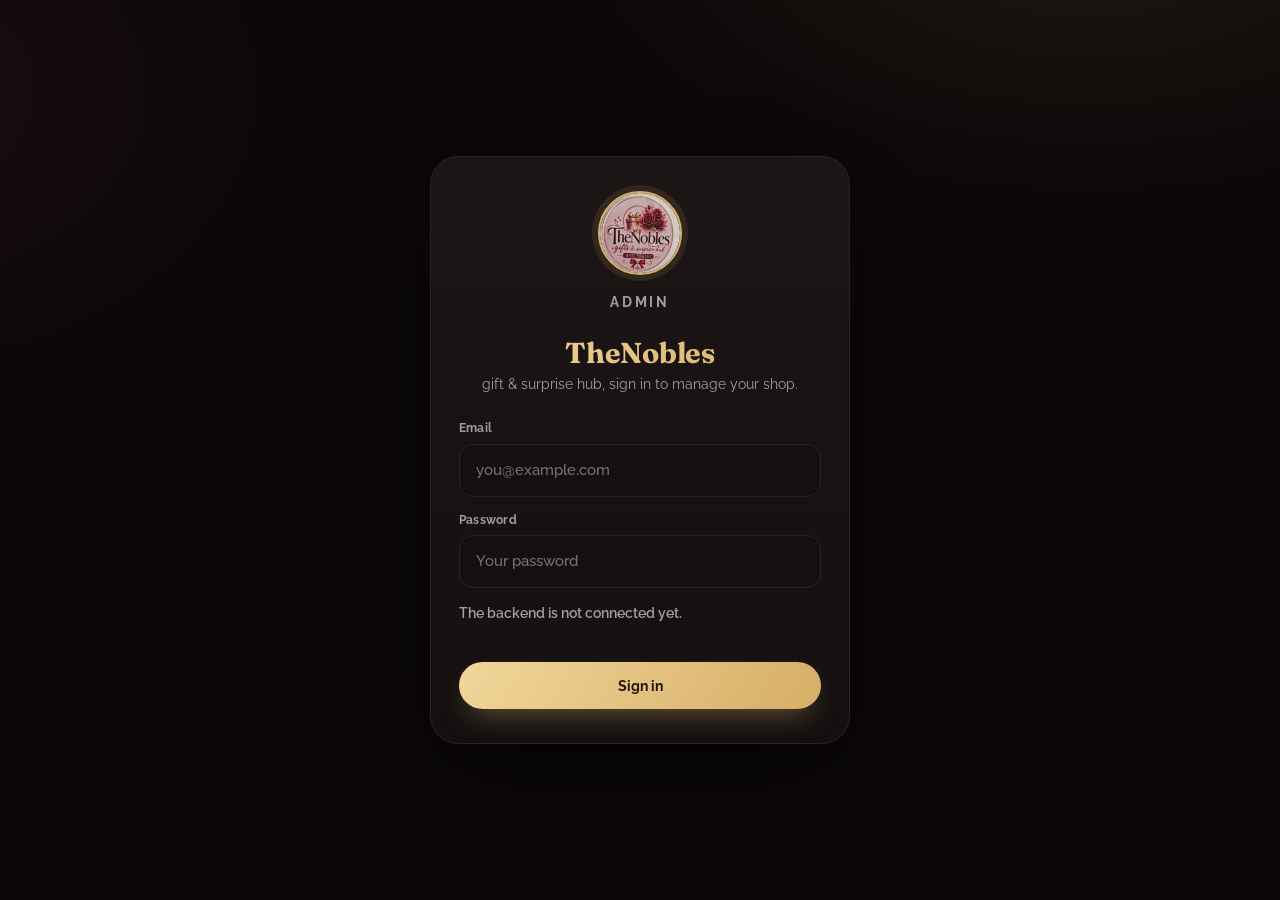
==== admin/index.html @ 7c1939b5 "Add Supabase backend, admin dashboard, live catalogue, order saving and customer reviews Co-Authored" ====
<!doctype html>
<html lang="en">
<head>
<meta charset="utf-8">
<meta name="viewport" content="width=device-width, initial-scale=1, viewport-fit=cover">
<meta name="robots" content="noindex, nofollow">
<meta name="theme-color" content="#0c0809">
<title>TheNobles Admin</title>
<link rel="icon" href="/img/logo.jpg">
<link rel="preconnect" href="https://fonts.googleapis.com">
<link rel="preconnect" href="https://fonts.gstatic.com" crossorigin>
<link href="https://fonts.googleapis.com/css2?family=Fraunces:opsz,wght@9..144,600;9..144,700&family=Raleway:wght@400;500;600;700;800&display=swap" rel="stylesheet">
<link rel="stylesheet" href="/admin/admin.css">
</head>
<body>
<div id="app" aria-live="polite"></div>
<div class="toast" id="toast" role="status"></div>
<script src="/config.js"></script>
<script src="/sb.js"></script>
<script src="/admin/admin.js"></script>
</body>
</html>
---- admin/admin.css ----
:root{
  --bg:#0b0708; --s1:#141010; --s2:#1c1516; --s3:#251c1e; --line:#2c2225; --ink:#f7eff1; --mute:#a99a9f; --dim:#7a6b70;
  --gold:#d6ae66; --gold2:#f1d69a; --rose:#e2607f; --rose-d:#c2334f;
  --ok:#5fc48a; --warn:#e7b04c; --bad:#ee6a6a; --info:#6ea8ff;
  --r:20px; --f-head:'Fraunces',Georgia,serif; --f-body:'Raleway',system-ui,sans-serif;
  --nav-h:74px;
}
*{box-sizing:border-box;margin:0}
[hidden]{display:none!important}
html{color-scheme:dark}
body{font-family:var(--f-body);background:var(--bg);color:var(--ink);line-height:1.5;-webkit-font-smoothing:antialiased;min-height:100vh;
  background-image:radial-gradient(900px 500px at 85% -10%,rgba(214,174,102,.10),transparent 60%),radial-gradient(700px 500px at -10% 10%,rgba(226,96,127,.08),transparent 60%);background-attachment:fixed}
img{max-width:100%;display:block}
a{color:inherit;text-decoration:none}
button,input,select,textarea{font:inherit;color:inherit}
button{cursor:pointer;border:0;background:none}
h1,h2,h3,h4{font-family:var(--f-head);font-weight:700;letter-spacing:-.01em;line-height:1.15}
svg{width:22px;height:22px;flex:none}
.gold{background:linear-gradient(120deg,var(--gold2),var(--gold));-webkit-background-clip:text;background-clip:text;color:transparent}

/* ---------- login ---------- */
.login{min-height:100vh;display:grid;place-items:center;padding:24px}
.login-card{width:min(420px,100%);padding:34px 28px;border-radius:28px;background:linear-gradient(180deg,var(--s2),var(--s1));border:1px solid var(--line);box-shadow:0 30px 80px -30px #000;text-align:center}
.login-card .logo{width:84px;height:84px;border-radius:50%;object-fit:cover;margin:0 auto 16px;border:2px solid var(--gold);box-shadow:0 0 0 6px rgba(214,174,102,.12)}
.login-card h1{font-size:1.8rem;margin-bottom:4px}
.login-card p{color:var(--mute);font-size:.9rem;margin-bottom:24px}
.login-card form{text-align:left;display:grid;gap:14px}
.eyebrow{font-size:.7rem;letter-spacing:.2em;text-transform:uppercase;color:var(--gold);font-weight:700}

/* ---------- fields + buttons ---------- */
.field{display:flex;flex-direction:column;gap:6px;font-size:.78rem;font-weight:700;color:var(--mute);letter-spacing:.02em}
.field input,.field select,.field textarea{padding:14px 16px;border-radius:14px;border:1px solid var(--line);background:var(--s1);outline:none;font-weight:500;color:var(--ink);font-size:.95rem;width:100%}
.field textarea{resize:vertical;min-height:88px}
.field input:focus,.field select:focus,.field textarea:focus{border-color:var(--gold);box-shadow:0 0 0 3px rgba(214,174,102,.15)}
.field select{appearance:none;background-image:linear-gradient(45deg,transparent 50%,var(--mute) 50%),linear-gradient(135deg,var(--mute) 50%,transparent 50%);background-position:calc(100% - 20px) 55%,calc(100% - 14px) 55%;background-size:6px 6px;background-repeat:no-repeat;padding-right:40px}
.btn{display:inline-flex;align-items:center;justify-content:center;gap:8px;padding:13px 22px;border-radius:99px;font-weight:700;font-size:.9rem;transition:.2s;white-space:nowrap}
.btn svg{width:18px;height:18px}
.btn.gold{background:linear-gradient(120deg,var(--gold2),var(--gold));color:#22170a;box-shadow:0 12px 30px -12px rgba(214,174,102,.6)}
.btn.gold:hover{transform:translateY(-1px)}
.btn.ghost{background:var(--s2);border:1px solid var(--line)}
.btn.ghost:hover{border-color:var(--gold);color:var(--gold2)}
.btn.danger{background:rgba(238,106,106,.12);color:var(--bad);border:1px solid rgba(238,106,106,.3)}
.btn.wa{background:rgba(95,196,138,.14);color:var(--ok);border:1px solid rgba(95,196,138,.3)}
.btn.sm{padding:9px 16px;font-size:.8rem}
.btn.wide{width:100%}
.btn:disabled{opacity:.55;pointer-events:none}
.err{color:var(--bad);font-size:.85rem;font-weight:600}
.row{display:flex;gap:10px;flex-wrap:wrap}
.grow{flex:1}

/* ---------- shell ---------- */
.shell{min-height:100vh}
.topbar{position:sticky;top:0;z-index:20;display:flex;align-items:center;gap:12px;padding:calc(10px + env(safe-area-inset-top)) 16px 10px;background:rgba(11,7,8,.82);backdrop-filter:blur(16px);border-bottom:1px solid var(--line)}
.topbar .logo{width:40px;height:40px;border-radius:50%;object-fit:cover;border:1.5px solid var(--gold)}
.topbar .ttl{display:flex;flex-direction:column;line-height:1.1;margin-right:auto}
.topbar .ttl small{color:var(--dim);font-size:.66rem;letter-spacing:.14em;text-transform:uppercase;font-weight:700}
.topbar .ttl b{font-family:var(--f-head);font-size:1.1rem}
.iconbtn{position:relative;width:42px;height:42px;border-radius:50%;background:var(--s2);border:1px solid var(--line);display:grid;place-items:center;color:var(--mute)}
.iconbtn:hover{color:var(--gold2);border-color:var(--gold)}
.main{padding:18px 16px calc(var(--nav-h) + 40px);max-width:1100px;margin:0 auto}
.side{display:none}
.tabs{position:fixed;left:50%;bottom:calc(12px + env(safe-area-inset-bottom));transform:translateX(-50%);z-index:30;display:flex;gap:2px;padding:8px;border-radius:99px;background:rgba(28,21,22,.92);backdrop-filter:blur(16px);border:1px solid var(--line);box-shadow:0 20px 50px -10px #000}
.tabs a,.tabs button{position:relative;display:grid;place-items:center;gap:2px;width:58px;height:52px;border-radius:99px;color:var(--dim);font-size:.6rem;font-weight:700;letter-spacing:.03em}
.tabs svg{width:22px;height:22px}
.tabs .on{color:#22170a;background:linear-gradient(120deg,var(--gold2),var(--gold))}
.dotb{position:absolute;top:4px;right:10px;min-width:17px;height:17px;padding:0 4px;border-radius:99px;background:var(--rose-d);color:#fff;font:800 .62rem/17px var(--f-body);text-align:center}
.tabs .on .dotb{background:#22170a;color:var(--gold2)}

@media (min-width:900px){
  .tabs{display:none}
  .shell{display:grid;grid-template-columns:250px 1fr}
  .side{display:flex;flex-direction:column;gap:4px;position:sticky;top:0;height:100vh;padding:24px 16px;border-right:1px solid var(--line);background:rgba(20,16,16,.6)}
  .side .brand{display:flex;align-items:center;gap:12px;padding:0 10px 22px}
  .side .brand img{width:46px;height:46px;border-radius:50%;object-fit:cover;border:1.5px solid var(--gold)}
  .side .brand b{font-family:var(--f-head);font-size:1.15rem;display:block;line-height:1.1}
  .side .brand small{color:var(--dim);font-size:.66rem;letter-spacing:.14em;text-transform:uppercase;font-weight:700}
  .side a,.side button{display:flex;align-items:center;gap:12px;padding:12px 14px;border-radius:14px;color:var(--mute);font-weight:600;font-size:.92rem;text-align:left;position:relative}
  .side a:hover,.side button:hover{background:var(--s2);color:var(--ink)}
  .side a.on{background:linear-gradient(120deg,rgba(241,214,154,.16),rgba(214,174,102,.06));color:var(--gold2);box-shadow:inset 0 0 0 1px rgba(214,174,102,.25)}
  .side .dotb{position:static;margin-left:auto}
  .side .sp{flex:1}
  .topbar{display:none}
  .main{padding:34px 40px 60px}
}

/* ---------- page bits ---------- */
.page-h{display:flex;align-items:flex-end;justify-content:space-between;gap:12px;margin-bottom:18px}
.page-h h1{font-size:1.7rem}
.page-h p{color:var(--mute);font-size:.88rem}
.card{background:linear-gradient(180deg,var(--s2),var(--s1));border:1px solid var(--line);border-radius:var(--r);padding:18px}
.card h3{font-size:1.05rem;margin-bottom:12px}
.kpis{display:grid;grid-template-columns:repeat(2,1fr);gap:12px;margin-bottom:16px}
.kpi{position:relative;overflow:hidden;padding:16px;border-radius:var(--r);background:linear-gradient(180deg,var(--s2),var(--s1));border:1px solid var(--line)}
.kpi::after{content:"";position:absolute;inset:auto -30% -60% auto;width:120px;height:120px;border-radius:50%;background:radial-gradient(circle,rgba(214,174,102,.18),transparent 70%)}
.kpi small{display:block;color:var(--mute);font-size:.7rem;font-weight:700;letter-spacing:.08em;text-transform:uppercase}
.kpi b{display:block;font-family:var(--f-head);font-size:1.7rem;margin-top:4px}
.kpi span{color:var(--dim);font-size:.75rem}
.kpi.hot{border-color:rgba(226,96,127,.45)}
.kpi.hot b{color:var(--rose)}
.grid2{display:grid;gap:16px}
@media (min-width:900px){.kpis{grid-template-columns:repeat(4,1fr)}.grid2{grid-template-columns:1.4fr 1fr}}
.banner{display:flex;gap:12px;align-items:center;padding:14px 16px;border-radius:16px;background:rgba(231,176,76,.1);border:1px solid rgba(231,176,76,.35);color:var(--warn);font-size:.85rem;margin-bottom:16px}
.banner button{margin-left:auto;color:var(--warn);text-decoration:underline;font-weight:700;white-space:nowrap}

/* chart */
.chart{display:flex;align-items:flex-end;gap:8px;height:130px;padding-top:10px}
.chart div{flex:1;display:flex;flex-direction:column;align-items:center;gap:6px;height:100%;justify-content:flex-end}
.chart i{display:block;width:100%;max-width:34px;border-radius:8px 8px 4px 4px;background:linear-gradient(180deg,var(--gold2),var(--gold) 60%,#8f6b2b);min-height:3px}
.chart i.z{background:var(--s3)}
.chart em{font-style:normal;font-size:.68rem;color:var(--mute);font-weight:700}
.chart span{font-size:.62rem;color:var(--dim);letter-spacing:.05em;text-transform:uppercase}

/* lists */
.list{display:grid;gap:10px}
.item{display:flex;gap:14px;align-items:center;padding:14px;border-radius:18px;background:linear-gradient(180deg,var(--s2),var(--s1));border:1px solid var(--line);width:100%;text-align:left;transition:.15s}
.item:hover{border-color:rgba(214,174,102,.5)}
.item .meta{flex:1;min-width:0}
.item b{display:block;font-size:.95rem;white-space:nowrap;overflow:hidden;text-overflow:ellipsis}
.item small{display:block;color:var(--mute);font-size:.78rem;white-space:nowrap;overflow:hidden;text-overflow:ellipsis}
.item .right{text-align:right;display:flex;flex-direction:column;gap:6px;align-items:flex-end}
.item .amt{font-weight:800;font-size:.9rem}
.avatar{width:44px;height:44px;border-radius:50%;display:grid;place-items:center;background:linear-gradient(135deg,var(--s3),var(--s2));border:1px solid var(--line);font-family:var(--f-head);font-weight:700;color:var(--gold2);flex:none}
.pill{display:inline-block;padding:3px 10px;border-radius:99px;font-size:.66rem;font-weight:800;letter-spacing:.06em;text-transform:uppercase;border:1px solid}
.s-new{color:var(--rose);border-color:rgba(226,96,127,.5);background:rgba(226,96,127,.12)}
.s-confirmed{color:var(--info);border-color:rgba(110,168,255,.45);background:rgba(110,168,255,.1)}
.s-in_progress{color:var(--warn);border-color:rgba(231,176,76,.45);background:rgba(231,176,76,.1)}
.s-ready{color:var(--gold2);border-color:rgba(214,174,102,.5);background:rgba(214,174,102,.1)}
.s-delivered{color:var(--ok);border-color:rgba(95,196,138,.45);background:rgba(95,196,138,.1)}
.s-cancelled{color:var(--dim);border-color:var(--line);background:var(--s2)}
.s-pending{color:var(--warn);border-color:rgba(231,176,76,.45);background:rgba(231,176,76,.1)}
.s-approved{color:var(--ok);border-color:rgba(95,196,138,.45);background:rgba(95,196,138,.1)}
.s-hidden{color:var(--dim);border-color:var(--line);background:var(--s2)}
.unread{width:9px;height:9px;border-radius:50%;background:var(--rose);flex:none}

.chips{display:flex;gap:8px;overflow-x:auto;padding:2px 0 12px;scrollbar-width:none}
.chips::-webkit-scrollbar{display:none}
.chip{flex:none;padding:9px 16px;border-radius:99px;background:var(--s2);border:1px solid var(--line);font-weight:700;font-size:.78rem;color:var(--mute)}
.chip.on{background:linear-gradient(120deg,var(--gold2),var(--gold));color:#22170a;border-color:transparent}
.chip b{opacity:.7;margin-left:4px}
.search{position:relative;margin-bottom:12px}
.search input{width:100%;padding:14px 18px 14px 46px;border-radius:99px;border:1px solid var(--line);background:var(--s1);outline:none;font-size:.92rem}
.search input:focus{border-color:var(--gold)}
.search svg{position:absolute;left:16px;top:12px;color:var(--dim);width:20px;height:20px}
.toolbar{display:grid;gap:10px;margin-bottom:6px}
@media (min-width:640px){.toolbar{grid-template-columns:1fr 220px}}

/* products */
.pgrid{display:grid;grid-template-columns:repeat(2,1fr);gap:12px}
@media (min-width:700px){.pgrid{grid-template-columns:repeat(3,1fr)}}
@media (min-width:1000px){.pgrid{grid-template-columns:repeat(4,1fr)}}
.pc{position:relative;border-radius:20px;overflow:hidden;background:var(--s1);border:1px solid var(--line);text-align:left;display:flex;flex-direction:column;transition:.2s}
.pc:hover{border-color:rgba(214,174,102,.5);transform:translateY(-2px)}
.pc img{width:100%;aspect-ratio:4/5;object-fit:cover;background:var(--s3)}
.pc .pb{padding:10px 12px 12px}
.pc b{display:block;font-size:.85rem;line-height:1.25;min-height:2.1em}
.pc small{color:var(--mute);font-size:.72rem}
.pc .pr{color:var(--gold2);font-weight:800;font-size:.85rem;margin-top:2px}
.pc .off{position:absolute;top:10px;left:10px}
.pc .star{position:absolute;top:10px;right:10px;width:28px;height:28px;border-radius:50%;background:rgba(11,7,8,.7);display:grid;place-items:center;color:var(--gold2)}
.pc .star svg{width:15px;height:15px}
.pc.hid img{opacity:.45}
.fab{position:fixed;right:18px;bottom:calc(var(--nav-h) + 24px);z-index:25;display:flex;align-items:center;gap:8px;padding:15px 22px;border-radius:99px;background:linear-gradient(120deg,var(--gold2),var(--gold));color:#22170a;font-weight:800;box-shadow:0 18px 40px -10px rgba(214,174,102,.6)}
@media (min-width:900px){.fab{bottom:34px;right:40px}}

/* sheet */
.veil{position:fixed;inset:0;z-index:60;background:rgba(0,0,0,.66);backdrop-filter:blur(4px);display:flex;align-items:flex-end;justify-content:center;animation:fade .2s}
@keyframes fade{from{opacity:0}}
@keyframes up{from{transform:translateY(40px);opacity:0}}
.sheet{width:min(640px,100%);max-height:94vh;display:flex;flex-direction:column;background:linear-gradient(180deg,var(--s2),var(--s1));border:1px solid var(--line);border-radius:28px 28px 0 0;animation:up .25s;padding-bottom:env(safe-area-inset-bottom)}
.sheet-h{display:flex;align-items:center;gap:12px;padding:18px 20px 12px}
.sheet-h h2{font-size:1.25rem;margin-right:auto}
.sheet-b{padding:4px 20px 22px;overflow:auto;display:grid;gap:14px}
.sheet-f{display:flex;gap:10px;padding:14px 20px 18px;border-top:1px solid var(--line)}
@media (min-width:700px){.veil{align-items:center}.sheet{border-radius:28px}}
.kv{display:grid;grid-template-columns:110px 1fr;gap:6px 12px;font-size:.88rem}
.kv dt{color:var(--dim);font-weight:700;font-size:.72rem;letter-spacing:.08em;text-transform:uppercase;padding-top:2px}
.kv dd{margin:0;overflow-wrap:anywhere}
.lines{display:grid;gap:8px}
.ln{display:flex;justify-content:space-between;gap:10px;padding:10px 12px;border-radius:12px;background:var(--s1);border:1px solid var(--line);font-size:.88rem}
.ln small{color:var(--mute);display:block}
.seg{display:flex;gap:6px;flex-wrap:wrap}
.seg button{padding:8px 13px;border-radius:99px;border:1px solid var(--line);background:var(--s1);color:var(--mute);font-weight:700;font-size:.74rem}
.seg button.on{border-color:transparent;background:linear-gradient(120deg,var(--gold2),var(--gold));color:#22170a}
.sw{display:flex;align-items:center;justify-content:space-between;gap:12px;padding:12px 14px;border-radius:14px;background:var(--s1);border:1px solid var(--line);font-size:.88rem;font-weight:600}
.sw small{display:block;color:var(--dim);font-weight:500;font-size:.74rem}
.tg{position:relative;width:48px;height:28px;flex:none}
.tg input{position:absolute;inset:0;opacity:0;z-index:2;cursor:pointer;margin:0}
.tg i{position:absolute;inset:0;border-radius:99px;background:var(--s3);transition:.2s}
.tg i::after{content:"";position:absolute;top:3px;left:3px;width:22px;height:22px;border-radius:50%;background:#c9bcc0;transition:.2s}
.tg input:checked+i{background:linear-gradient(120deg,var(--gold2),var(--gold))}
.tg input:checked+i::after{transform:translateX(20px);background:#22170a}
.upload{display:flex;gap:14px;align-items:center}
.upload img{width:92px;height:116px;border-radius:14px;object-fit:cover;background:var(--s3);border:1px solid var(--line)}
.upload .ph{width:92px;height:116px;border-radius:14px;border:1.5px dashed var(--line);display:grid;place-items:center;color:var(--dim)}
.upload input[type=file]{display:none}
.stars{color:var(--gold);letter-spacing:2px}
.stars i{font-style:normal;color:var(--s3)}
.quote{color:var(--mute);font-size:.9rem;margin:6px 0 10px;overflow-wrap:anywhere}
.rv{padding:16px;border-radius:18px;background:linear-gradient(180deg,var(--s2),var(--s1));border:1px solid var(--line)}
.rv-h{display:flex;align-items:center;gap:10px;justify-content:space-between}
.empty{text-align:center;color:var(--dim);padding:44px 10px;font-size:.92rem}
.empty b{display:block;font-family:var(--f-head);font-size:1.15rem;color:var(--mute);margin-bottom:4px}
.sk{border-radius:18px;height:74px;background:linear-gradient(90deg,var(--s2),var(--s3),var(--s2));background-size:200% 100%;animation:sh 1.2s infinite;margin-bottom:10px}
@keyframes sh{to{background-position:-200% 0}}
.toast{position:fixed;left:50%;bottom:calc(var(--nav-h) + 30px);transform:translate(-50%,20px);z-index:90;background:var(--s3);border:1px solid var(--gold);color:var(--ink);padding:12px 20px;border-radius:99px;font-size:.86rem;font-weight:700;opacity:0;pointer-events:none;transition:.25s;max-width:90vw;text-align:center}
.toast.on{opacity:1;transform:translate(-50%,0)}
.toast.bad{border-color:var(--bad)}
.more-grid{display:grid;gap:10px}
.more-grid a,.more-grid button{display:flex;align-items:center;gap:14px;padding:16px;border-radius:18px;background:var(--s1);border:1px solid var(--line);font-weight:700;text-align:left}
.more-grid svg{color:var(--gold)}
.more-grid .dotb{position:static;margin-left:auto}
:focus-visible{outline:2px solid var(--gold);outline-offset:2px}
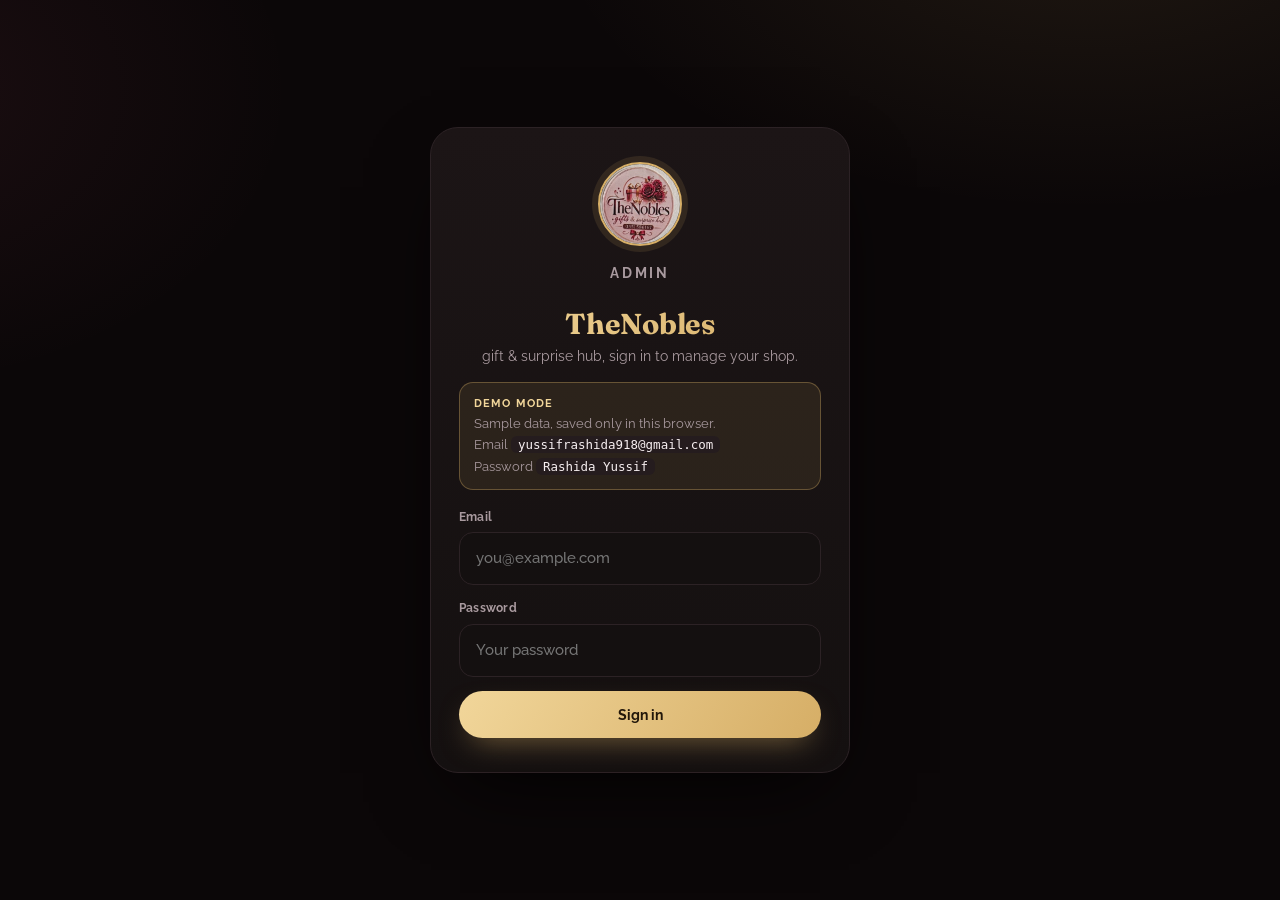
==== commit f2c10a2a: "Add demo mode for the admin (browser stored sample data), fix uploaded image preview Co-Authored-By:" ====
--- a/admin/index.html
+++ b/admin/index.html
@@ -17,6 +17,7 @@
 <div class="toast" id="toast" role="status"></div>
 <script src="/config.js"></script>
 <script src="/sb.js"></script>
+<script src="/demo.js"></script>
 <script src="/admin/admin.js"></script>
 </body>
 </html>
--- a/admin/admin.css
+++ b/admin/admin.css
@@ -210,3 +210,12 @@
 .more-grid svg{color:var(--gold)}
 .more-grid .dotb{position:static;margin-left:auto}
 :focus-visible{outline:2px solid var(--gold);outline-offset:2px}
+
+.demobar{position:sticky;top:0;z-index:40;display:flex;align-items:center;justify-content:center;gap:12px;padding:calc(6px + env(safe-area-inset-top)) 12px 6px;background:linear-gradient(120deg,var(--gold2),var(--gold));color:#22170a;font-size:.72rem;font-weight:600}
+.demobar b{letter-spacing:.14em;font-weight:800;margin-right:6px}
+.demobar button{padding:3px 12px;border-radius:99px;background:#22170a;color:var(--gold2);font-weight:800;font-size:.68rem}
+.demobar~.shell .topbar{top:31px}
+@media (min-width:900px){.demobar~.shell .side{top:31px;height:calc(100vh - 31px)}}
+.demo-note{display:grid;gap:2px;text-align:left;margin:-8px 0 18px;padding:12px 14px;border-radius:14px;background:rgba(214,174,102,.1);border:1px solid rgba(214,174,102,.35);font-size:.8rem;color:var(--mute)}
+.demo-note b{color:var(--gold2);letter-spacing:.1em;text-transform:uppercase;font-size:.7rem}
+.demo-note code{color:var(--ink);background:var(--s3);padding:1px 7px;border-radius:6px;font-family:ui-monospace,monospace;font-size:.78rem;overflow-wrap:anywhere}
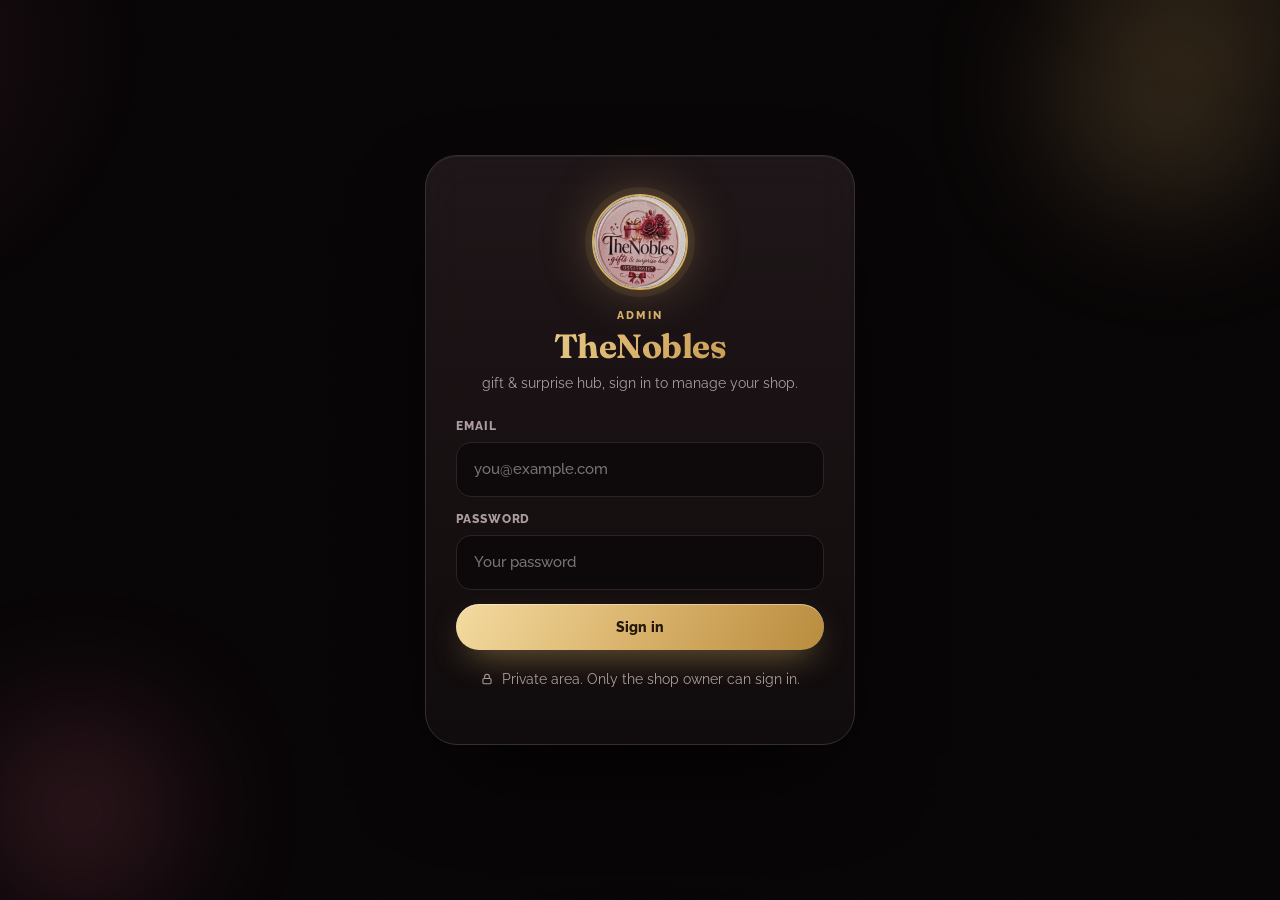
==== commit 862ccdfe: "Remove demo mode and mock data; keep the live Supabase backend only Co-Authored-By: Claude Sonnet 5." ====
--- a/admin/index.html
+++ b/admin/index.html
@@ -17,7 +17,6 @@
 <div class="toast" id="toast" role="status"></div>
 <script src="/config.js"></script>
 <script src="/sb.js"></script>
-<script src="/demo.js"></script>
 <script src="/admin/admin.js"></script>
 </body>
 </html>
--- a/admin/admin.css
+++ b/admin/admin.css
@@ -1,47 +1,76 @@
 :root{
-  --bg:#0b0708; --s1:#141010; --s2:#1c1516; --s3:#251c1e; --line:#2c2225; --ink:#f7eff1; --mute:#a99a9f; --dim:#7a6b70;
-  --gold:#d6ae66; --gold2:#f1d69a; --rose:#e2607f; --rose-d:#c2334f;
-  --ok:#5fc48a; --warn:#e7b04c; --bad:#ee6a6a; --info:#6ea8ff;
-  --r:20px; --f-head:'Fraunces',Georgia,serif; --f-body:'Raleway',system-ui,sans-serif;
-  --nav-h:74px;
+  --bg0:#080506; --s1:#120d0e; --s2:#1a1314; --s3:#241a1c; --line:#2d2326; --line2:#3a2d31;
+  --ink:#f8f0f2; --mute:#ab9ca1; --dim:#7c6d72;
+  --gold:#d6ae66; --gold2:#f4dba0; --rose:#e8688a; --rose-d:#c2334f;
+  --ok:#5fc48a; --warn:#e7b04c; --bad:#ef6c6c; --info:#6ea8ff;
+  --r:22px; --f-head:'Fraunces',Georgia,serif; --f-body:'Raleway',system-ui,sans-serif;
+  --nav-h:74px; --ease:cubic-bezier(.22,.8,.24,1);
+  --grad-gold:linear-gradient(120deg,var(--gold2),var(--gold) 55%,#b98c3e);
 }
 *{box-sizing:border-box;margin:0}
 [hidden]{display:none!important}
-html{color-scheme:dark}
-body{font-family:var(--f-body);background:var(--bg);color:var(--ink);line-height:1.5;-webkit-font-smoothing:antialiased;min-height:100vh;
-  background-image:radial-gradient(900px 500px at 85% -10%,rgba(214,174,102,.10),transparent 60%),radial-gradient(700px 500px at -10% 10%,rgba(226,96,127,.08),transparent 60%);background-attachment:fixed}
+html{color-scheme:dark;scroll-behavior:smooth}
+::selection{background:rgba(214,174,102,.35)}
+::-webkit-scrollbar{width:10px;height:10px}::-webkit-scrollbar-thumb{background:var(--s3);border-radius:99px;border:2px solid var(--bg0)}
+body{font-family:var(--f-body);background:var(--bg0);color:var(--ink);line-height:1.5;-webkit-font-smoothing:antialiased;min-height:100vh;font-variant-numeric:tabular-nums;overflow-x:hidden}
+body::before{content:"";position:fixed;inset:-20%;z-index:-2;pointer-events:none;
+  background:radial-gradient(600px 420px at 88% 2%,rgba(214,174,102,.14),transparent 65%),radial-gradient(560px 460px at 2% 18%,rgba(232,104,138,.11),transparent 65%),radial-gradient(700px 500px at 50% 110%,rgba(110,60,120,.12),transparent 65%);
+  animation:drift 22s ease-in-out infinite alternate}
+body::after{content:"";position:fixed;inset:0;z-index:-1;pointer-events:none;opacity:.05;mix-blend-mode:overlay;
+  background-image:url("data:image/svg+xml,%3Csvg xmlns='http://www.w3.org/2000/svg' width='160' height='160'%3E%3Cfilter id='n'%3E%3CfeTurbulence type='fractalNoise' baseFrequency='.9' numOctaves='2' stitchTiles='stitch'/%3E%3C/filter%3E%3Crect width='100%25' height='100%25' filter='url(%23n)'/%3E%3C/svg%3E")}
+@keyframes drift{to{transform:translate3d(-3%,2%,0) scale(1.06)}}
 img{max-width:100%;display:block}
 a{color:inherit;text-decoration:none}
 button,input,select,textarea{font:inherit;color:inherit}
 button{cursor:pointer;border:0;background:none}
-h1,h2,h3,h4{font-family:var(--f-head);font-weight:700;letter-spacing:-.01em;line-height:1.15}
+h1,h2,h3,h4{font-family:var(--f-head);font-weight:700;letter-spacing:-.015em;line-height:1.12}
 svg{width:22px;height:22px;flex:none}
-.gold{background:linear-gradient(120deg,var(--gold2),var(--gold));-webkit-background-clip:text;background-clip:text;color:transparent}
+.gold{background:var(--grad-gold);-webkit-background-clip:text;background-clip:text;color:transparent}
+.eyebrow{font-size:.68rem;letter-spacing:.22em;text-transform:uppercase;color:var(--gold);font-weight:800}
+
+/* motion */
+@keyframes rise{from{opacity:0;transform:translateY(14px)}to{opacity:1;transform:none}}
+@keyframes pop{from{opacity:0;transform:scale(.96)}to{opacity:1;transform:none}}
+@keyframes shine{from{transform:translateX(-120%) skewX(-20deg)}to{transform:translateX(320%) skewX(-20deg)}}
+@keyframes pulse{0%{box-shadow:0 0 0 0 rgba(214,174,102,.55)}100%{box-shadow:0 0 0 12px rgba(214,174,102,0)}}
+@keyframes float{50%{transform:translateY(-10px)}}
+.rise{animation:rise .55s var(--ease) both;animation-delay:calc(var(--i,0) * 55ms)}
+.enter .list>*,.enter .pgrid>*,.enter .kpis>*,.enter .stack>*,.enter .att>*{animation:rise .5s var(--ease) both;animation-delay:calc(var(--i,0) * 45ms)}
 
 /* ---------- login ---------- */
-.login{min-height:100vh;display:grid;place-items:center;padding:24px}
-.login-card{width:min(420px,100%);padding:34px 28px;border-radius:28px;background:linear-gradient(180deg,var(--s2),var(--s1));border:1px solid var(--line);box-shadow:0 30px 80px -30px #000;text-align:center}
-.login-card .logo{width:84px;height:84px;border-radius:50%;object-fit:cover;margin:0 auto 16px;border:2px solid var(--gold);box-shadow:0 0 0 6px rgba(214,174,102,.12)}
-.login-card h1{font-size:1.8rem;margin-bottom:4px}
-.login-card p{color:var(--mute);font-size:.9rem;margin-bottom:24px}
+.login{min-height:100vh;display:grid;place-items:center;padding:24px;position:relative;overflow:hidden}
+.orb{position:absolute;border-radius:50%;filter:blur(60px);opacity:.55;animation:float 9s ease-in-out infinite;pointer-events:none}
+.orb.a{width:340px;height:340px;background:radial-gradient(circle,rgba(214,174,102,.55),transparent 70%);top:-80px;right:-60px}
+.orb.b{width:300px;height:300px;background:radial-gradient(circle,rgba(232,104,138,.45),transparent 70%);bottom:-60px;left:-70px;animation-delay:-4s}
+.login-card{position:relative;width:min(430px,100%);padding:38px 30px 30px;border-radius:32px;text-align:center;
+  background:linear-gradient(180deg,rgba(36,26,28,.82),rgba(18,13,14,.9));backdrop-filter:blur(22px);border:1px solid var(--line2);box-shadow:0 40px 100px -30px #000,inset 0 1px 0 rgba(255,255,255,.06);animation:pop .7s var(--ease) both}
+.login-card .logo{width:96px;height:96px;border-radius:50%;object-fit:cover;margin:0 auto 18px;border:2px solid var(--gold);box-shadow:0 0 0 7px rgba(214,174,102,.1),0 0 50px rgba(214,174,102,.35)}
+.login-card h1{font-size:2.1rem;margin:4px 0 6px}
+.login-card>p:not(.eyebrow){color:var(--mute);font-size:.9rem;margin-bottom:24px}
 .login-card form{text-align:left;display:grid;gap:14px}
-.eyebrow{font-size:.7rem;letter-spacing:.2em;text-transform:uppercase;color:var(--gold);font-weight:700}
+.secure{margin-top:18px;color:var(--dim);font-size:.72rem;display:flex;gap:8px;justify-content:center;align-items:center}
+.secure svg{width:14px;height:14px}
 
 /* ---------- fields + buttons ---------- */
-.field{display:flex;flex-direction:column;gap:6px;font-size:.78rem;font-weight:700;color:var(--mute);letter-spacing:.02em}
-.field input,.field select,.field textarea{padding:14px 16px;border-radius:14px;border:1px solid var(--line);background:var(--s1);outline:none;font-weight:500;color:var(--ink);font-size:.95rem;width:100%}
-.field textarea{resize:vertical;min-height:88px}
-.field input:focus,.field select:focus,.field textarea:focus{border-color:var(--gold);box-shadow:0 0 0 3px rgba(214,174,102,.15)}
+.field{display:flex;flex-direction:column;gap:7px;font-size:.72rem;font-weight:800;color:var(--mute);letter-spacing:.08em;text-transform:uppercase}
+.field input,.field select,.field textarea{padding:15px 17px;border-radius:15px;border:1px solid var(--line);background:rgba(8,5,6,.55);outline:none;font-weight:500;color:var(--ink);font-size:.95rem;width:100%;letter-spacing:0;text-transform:none;transition:border-color .2s,box-shadow .2s,background .2s}
+.field textarea{resize:vertical;min-height:90px}
+.field input:focus,.field select:focus,.field textarea:focus{border-color:var(--gold);box-shadow:0 0 0 4px rgba(214,174,102,.14);background:rgba(8,5,6,.8)}
 .field select{appearance:none;background-image:linear-gradient(45deg,transparent 50%,var(--mute) 50%),linear-gradient(135deg,var(--mute) 50%,transparent 50%);background-position:calc(100% - 20px) 55%,calc(100% - 14px) 55%;background-size:6px 6px;background-repeat:no-repeat;padding-right:40px}
-.btn{display:inline-flex;align-items:center;justify-content:center;gap:8px;padding:13px 22px;border-radius:99px;font-weight:700;font-size:.9rem;transition:.2s;white-space:nowrap}
+.btn{position:relative;overflow:hidden;display:inline-flex;align-items:center;justify-content:center;gap:8px;padding:13px 22px;border-radius:99px;font-weight:800;font-size:.86rem;letter-spacing:.01em;transition:transform .2s var(--ease),box-shadow .2s,border-color .2s,color .2s;white-space:nowrap}
 .btn svg{width:18px;height:18px}
-.btn.gold{background:linear-gradient(120deg,var(--gold2),var(--gold));color:#22170a;box-shadow:0 12px 30px -12px rgba(214,174,102,.6)}
-.btn.gold:hover{transform:translateY(-1px)}
-.btn.ghost{background:var(--s2);border:1px solid var(--line)}
-.btn.ghost:hover{border-color:var(--gold);color:var(--gold2)}
-.btn.danger{background:rgba(238,106,106,.12);color:var(--bad);border:1px solid rgba(238,106,106,.3)}
-.btn.wa{background:rgba(95,196,138,.14);color:var(--ok);border:1px solid rgba(95,196,138,.3)}
-.btn.sm{padding:9px 16px;font-size:.8rem}
+.btn:active{transform:scale(.97)}
+.btn.gold{background:var(--grad-gold);color:#241808;box-shadow:0 14px 34px -12px rgba(214,174,102,.65),inset 0 1px 0 rgba(255,255,255,.4)}
+.btn.gold::after{content:"";position:absolute;top:0;bottom:0;left:0;width:40%;background:linear-gradient(90deg,transparent,rgba(255,255,255,.5),transparent);transform:translateX(-120%) skewX(-20deg);pointer-events:none}
+.btn.gold:hover{transform:translateY(-2px);box-shadow:0 20px 40px -12px rgba(214,174,102,.75),inset 0 1px 0 rgba(255,255,255,.4)}
+.btn.gold:hover::after{animation:shine .8s}
+.btn.ghost{background:rgba(255,255,255,.04);border:1px solid var(--line2)}
+.btn.ghost:hover{border-color:var(--gold);color:var(--gold2);background:rgba(214,174,102,.07)}
+.btn.danger{background:rgba(239,108,108,.1);color:var(--bad);border:1px solid rgba(239,108,108,.3)}
+.btn.danger:hover{background:rgba(239,108,108,.18)}
+.btn.wa{background:rgba(95,196,138,.12);color:var(--ok);border:1px solid rgba(95,196,138,.3)}
+.btn.wa:hover{background:rgba(95,196,138,.2)}
+.btn.sm{padding:9px 16px;font-size:.78rem}
 .btn.wide{width:100%}
 .btn:disabled{opacity:.55;pointer-events:none}
 .err{color:var(--bad);font-size:.85rem;font-weight:600}
@@ -50,78 +79,133 @@
 
 /* ---------- shell ---------- */
 .shell{min-height:100vh}
-.topbar{position:sticky;top:0;z-index:20;display:flex;align-items:center;gap:12px;padding:calc(10px + env(safe-area-inset-top)) 16px 10px;background:rgba(11,7,8,.82);backdrop-filter:blur(16px);border-bottom:1px solid var(--line)}
-.topbar .logo{width:40px;height:40px;border-radius:50%;object-fit:cover;border:1.5px solid var(--gold)}
+.topbar{position:sticky;top:0;z-index:20;display:flex;align-items:center;gap:12px;padding:calc(10px + env(safe-area-inset-top)) 16px 10px;background:rgba(8,5,6,.72);backdrop-filter:blur(20px) saturate(1.4);border-bottom:1px solid var(--line)}
+.topbar .logo{width:40px;height:40px;border-radius:50%;object-fit:cover;border:1.5px solid var(--gold);box-shadow:0 0 18px rgba(214,174,102,.3)}
 .topbar .ttl{display:flex;flex-direction:column;line-height:1.1;margin-right:auto}
-.topbar .ttl small{color:var(--dim);font-size:.66rem;letter-spacing:.14em;text-transform:uppercase;font-weight:700}
-.topbar .ttl b{font-family:var(--f-head);font-size:1.1rem}
-.iconbtn{position:relative;width:42px;height:42px;border-radius:50%;background:var(--s2);border:1px solid var(--line);display:grid;place-items:center;color:var(--mute)}
-.iconbtn:hover{color:var(--gold2);border-color:var(--gold)}
-.main{padding:18px 16px calc(var(--nav-h) + 40px);max-width:1100px;margin:0 auto}
+.topbar .ttl small{color:var(--gold);font-size:.62rem;letter-spacing:.2em;text-transform:uppercase;font-weight:800}
+.topbar .ttl b{font-family:var(--f-head);font-size:1.15rem}
+.iconbtn{position:relative;width:42px;height:42px;border-radius:50%;background:rgba(255,255,255,.04);border:1px solid var(--line2);display:grid;place-items:center;color:var(--mute);transition:.2s}
+.iconbtn:hover{color:var(--gold2);border-color:var(--gold);transform:rotate(-6deg)}
+.main{padding:20px 16px calc(var(--nav-h) + 44px);max-width:1120px;margin:0 auto}
 .side{display:none}
-.tabs{position:fixed;left:50%;bottom:calc(12px + env(safe-area-inset-bottom));transform:translateX(-50%);z-index:30;display:flex;gap:2px;padding:8px;border-radius:99px;background:rgba(28,21,22,.92);backdrop-filter:blur(16px);border:1px solid var(--line);box-shadow:0 20px 50px -10px #000}
-.tabs a,.tabs button{position:relative;display:grid;place-items:center;gap:2px;width:58px;height:52px;border-radius:99px;color:var(--dim);font-size:.6rem;font-weight:700;letter-spacing:.03em}
-.tabs svg{width:22px;height:22px}
-.tabs .on{color:#22170a;background:linear-gradient(120deg,var(--gold2),var(--gold))}
-.dotb{position:absolute;top:4px;right:10px;min-width:17px;height:17px;padding:0 4px;border-radius:99px;background:var(--rose-d);color:#fff;font:800 .62rem/17px var(--f-body);text-align:center}
-.tabs .on .dotb{background:#22170a;color:var(--gold2)}
+.tabs{position:fixed;left:50%;bottom:calc(12px + env(safe-area-inset-bottom));transform:translateX(-50%);z-index:30;display:flex;gap:2px;padding:8px;border-radius:99px;background:rgba(26,19,20,.86);backdrop-filter:blur(22px) saturate(1.5);border:1px solid var(--line2);box-shadow:0 24px 60px -12px #000,inset 0 1px 0 rgba(255,255,255,.06)}
+.tabs a,.tabs button{position:relative;display:grid;place-items:center;gap:2px;width:58px;height:52px;border-radius:99px;color:var(--dim);font-size:.58rem;font-weight:800;letter-spacing:.04em;transition:color .2s,transform .2s var(--ease)}
+.tabs svg{width:22px;height:22px;transition:transform .3s var(--ease)}
+.tabs .on{color:#241808;background:var(--grad-gold);box-shadow:0 8px 22px -6px rgba(214,174,102,.7)}
+.tabs .on svg{transform:translateY(-1px) scale(1.08)}
+.dotb{position:absolute;top:3px;right:9px;min-width:17px;height:17px;padding:0 4px;border-radius:99px;background:var(--rose-d);color:#fff;font:800 .62rem/17px var(--f-body);text-align:center;box-shadow:0 0 0 2px var(--s2);animation:pulse 2s infinite}
+.tabs .on .dotb{background:#241808;color:var(--gold2);box-shadow:none}
 
 @media (min-width:900px){
   .tabs{display:none}
-  .shell{display:grid;grid-template-columns:250px 1fr}
-  .side{display:flex;flex-direction:column;gap:4px;position:sticky;top:0;height:100vh;padding:24px 16px;border-right:1px solid var(--line);background:rgba(20,16,16,.6)}
-  .side .brand{display:flex;align-items:center;gap:12px;padding:0 10px 22px}
-  .side .brand img{width:46px;height:46px;border-radius:50%;object-fit:cover;border:1.5px solid var(--gold)}
-  .side .brand b{font-family:var(--f-head);font-size:1.15rem;display:block;line-height:1.1}
-  .side .brand small{color:var(--dim);font-size:.66rem;letter-spacing:.14em;text-transform:uppercase;font-weight:700}
-  .side a,.side button{display:flex;align-items:center;gap:12px;padding:12px 14px;border-radius:14px;color:var(--mute);font-weight:600;font-size:.92rem;text-align:left;position:relative}
-  .side a:hover,.side button:hover{background:var(--s2);color:var(--ink)}
-  .side a.on{background:linear-gradient(120deg,rgba(241,214,154,.16),rgba(214,174,102,.06));color:var(--gold2);box-shadow:inset 0 0 0 1px rgba(214,174,102,.25)}
-  .side .dotb{position:static;margin-left:auto}
+  .shell{display:grid;grid-template-columns:268px 1fr}
+  .side{display:flex;flex-direction:column;gap:4px;position:sticky;top:0;height:100vh;padding:26px 16px 20px;border-right:1px solid var(--line);background:linear-gradient(180deg,rgba(26,19,20,.7),rgba(12,8,9,.7));backdrop-filter:blur(16px)}
+  .side .brand{display:flex;align-items:center;gap:13px;padding:0 10px 22px}
+  .side .brand img{width:48px;height:48px;border-radius:50%;object-fit:cover;border:1.5px solid var(--gold);box-shadow:0 0 24px rgba(214,174,102,.35)}
+  .side .brand b{font-family:var(--f-head);font-size:1.25rem;display:block;line-height:1.05;background:var(--grad-gold);-webkit-background-clip:text;background-clip:text;color:transparent}
+  .side .brand small{color:var(--dim);font-size:.62rem;letter-spacing:.22em;text-transform:uppercase;font-weight:800}
+  .side .lbl{padding:12px 14px 6px;font-size:.6rem;letter-spacing:.22em;text-transform:uppercase;color:var(--dim);font-weight:800}
+  .side a,.side button{display:flex;align-items:center;gap:13px;padding:12px 14px;border-radius:15px;color:var(--mute);font-weight:700;font-size:.9rem;text-align:left;position:relative;transition:.2s var(--ease)}
+  .side a:hover,.side button:hover{background:rgba(255,255,255,.045);color:var(--ink);transform:translateX(3px)}
+  .side a.on{background:linear-gradient(120deg,rgba(244,219,160,.16),rgba(214,174,102,.05));color:var(--gold2);box-shadow:inset 0 0 0 1px rgba(214,174,102,.28)}
+  .side a.on::before{content:"";position:absolute;left:-16px;top:12px;bottom:12px;width:4px;border-radius:0 4px 4px 0;background:var(--grad-gold);box-shadow:0 0 14px var(--gold)}
+  .side .dotb{position:static;margin-left:auto;box-shadow:none}
   .side .sp{flex:1}
+  .who{display:flex;align-items:center;gap:11px;padding:12px;margin-top:8px;border-radius:16px;background:rgba(255,255,255,.04);border:1px solid var(--line)}
+  .who .av{width:38px;height:38px;border-radius:50%;display:grid;place-items:center;background:var(--grad-gold);color:#241808;font-weight:800;font-family:var(--f-head);flex:none}
+  .who b{display:block;font-size:.84rem;line-height:1.1}.who small{color:var(--dim);font-size:.66rem;overflow-wrap:anywhere;display:block;line-height:1.25}
   .topbar{display:none}
-  .main{padding:34px 40px 60px}
+  .main{padding:38px 44px 70px}
 }
 
-/* ---------- page bits ---------- */
-.page-h{display:flex;align-items:flex-end;justify-content:space-between;gap:12px;margin-bottom:18px}
-.page-h h1{font-size:1.7rem}
-.page-h p{color:var(--mute);font-size:.88rem}
-.card{background:linear-gradient(180deg,var(--s2),var(--s1));border:1px solid var(--line);border-radius:var(--r);padding:18px}
-.card h3{font-size:1.05rem;margin-bottom:12px}
+/* ---------- surfaces ---------- */
+.page-h{display:flex;align-items:flex-end;justify-content:space-between;gap:12px;margin-bottom:20px}
+.page-h h1{font-size:1.9rem}
+.page-h p{color:var(--mute);font-size:.88rem;margin-top:2px}
+.card{position:relative;background:linear-gradient(180deg,rgba(36,26,28,.7),rgba(18,13,14,.8));border:1px solid var(--line);border-radius:var(--r);padding:20px;backdrop-filter:blur(10px);box-shadow:0 20px 50px -30px #000}
+.card h3{font-size:1.05rem;margin-bottom:14px;display:flex;align-items:center;gap:8px}
+.card h3 small{margin-left:auto;font-family:var(--f-body);color:var(--dim);font-size:.72rem;font-weight:600;letter-spacing:0}
+.stack{display:grid;gap:16px;align-content:start}
+
+/* hero */
+.hero{position:relative;overflow:hidden;border-radius:30px;padding:24px 22px 20px;margin-bottom:16px;border:1px solid var(--line2);
+  background:radial-gradient(500px 260px at 100% 0%,rgba(214,174,102,.28),transparent 65%),radial-gradient(420px 260px at 0% 100%,rgba(232,104,138,.22),transparent 65%),linear-gradient(160deg,#241619,#100a0c 70%);box-shadow:0 30px 70px -30px #000;animation:pop .6s var(--ease) both}
+.hero::after{content:"";position:absolute;right:-40px;top:-40px;width:200px;height:200px;border-radius:50%;border:1px solid rgba(214,174,102,.2);box-shadow:0 0 0 30px rgba(214,174,102,.04),0 0 0 60px rgba(214,174,102,.025);pointer-events:none}
+.hero h1{font-size:1.8rem;position:relative;z-index:1}
+.hero .sub{color:var(--mute);font-size:.9rem;margin-top:4px;position:relative;z-index:1;max-width:420px}
+.hero .big{margin-top:18px;position:relative;z-index:1}
+.hero .big small{display:block;font-size:.66rem;letter-spacing:.18em;text-transform:uppercase;color:var(--gold);font-weight:800}
+.hero .big b{display:block;font-family:var(--f-head);font-size:2.7rem;line-height:1.05;margin-top:2px}
+.chipline{display:flex;gap:8px;flex-wrap:wrap;margin-top:12px;position:relative;z-index:1}
+.chp{display:inline-flex;align-items:center;gap:6px;padding:6px 12px;border-radius:99px;background:rgba(255,255,255,.06);border:1px solid var(--line2);font-size:.72rem;font-weight:700;color:var(--mute)}
+.chp b{color:var(--ink)}
+.chp.hot{color:var(--rose);border-color:rgba(232,104,138,.5);background:rgba(232,104,138,.1)}
+.hero .chartbox{margin-top:18px;position:relative;z-index:1}
+.chartbox .cap{font-size:.66rem;letter-spacing:.16em;text-transform:uppercase;color:var(--dim);font-weight:800;margin-bottom:10px}
+
+/* area chart */
+.area{position:relative;height:120px}
+.area svg{position:absolute;inset:0;width:100%;height:100%;overflow:visible}
+.area .dot{position:absolute;width:10px;height:10px;margin:-5px 0 0 -5px;border-radius:50%;background:var(--gold2);box-shadow:0 0 0 3px rgba(214,174,102,.25),0 0 14px var(--gold);animation:pop .5s var(--ease) 1s both}
+.area .dot em{position:absolute;left:50%;bottom:16px;transform:translateX(-50%);font-style:normal;font-size:.68rem;font-weight:800;color:var(--gold2);background:rgba(8,5,6,.85);padding:1px 7px;border-radius:99px;border:1px solid var(--line2)}
+.days{display:flex;justify-content:space-between;margin-top:10px;font-size:.6rem;color:var(--dim);letter-spacing:.08em;text-transform:uppercase;font-weight:700}
+.days span{flex:1;text-align:center}
+.days span:first-child{text-align:left}.days span:last-child{text-align:right}
+.draw{stroke-dasharray:1400;stroke-dashoffset:1400;animation:drawline 1.4s var(--ease) .2s forwards}
+@keyframes drawline{to{stroke-dashoffset:0}}
+
+/* kpis */
 .kpis{display:grid;grid-template-columns:repeat(2,1fr);gap:12px;margin-bottom:16px}
-.kpi{position:relative;overflow:hidden;padding:16px;border-radius:var(--r);background:linear-gradient(180deg,var(--s2),var(--s1));border:1px solid var(--line)}
-.kpi::after{content:"";position:absolute;inset:auto -30% -60% auto;width:120px;height:120px;border-radius:50%;background:radial-gradient(circle,rgba(214,174,102,.18),transparent 70%)}
-.kpi small{display:block;color:var(--mute);font-size:.7rem;font-weight:700;letter-spacing:.08em;text-transform:uppercase}
-.kpi b{display:block;font-family:var(--f-head);font-size:1.7rem;margin-top:4px}
-.kpi span{color:var(--dim);font-size:.75rem}
-.kpi.hot{border-color:rgba(226,96,127,.45)}
+.kpi{position:relative;overflow:hidden;padding:16px;border-radius:var(--r);background:linear-gradient(180deg,rgba(36,26,28,.75),rgba(18,13,14,.85));border:1px solid var(--line);transition:transform .3s var(--ease),border-color .3s,box-shadow .3s}
+.kpi:hover{transform:translateY(-4px);border-color:rgba(214,174,102,.45);box-shadow:0 22px 44px -22px rgba(214,174,102,.35)}
+.kpi::after{content:"";position:absolute;inset:auto -35% -65% auto;width:130px;height:130px;border-radius:50%;background:radial-gradient(circle,rgba(214,174,102,.2),transparent 70%);transition:.4s;pointer-events:none}
+.kpi:hover::after{transform:scale(1.4)}
+.kpi .ic{width:36px;height:36px;border-radius:12px;display:grid;place-items:center;background:rgba(214,174,102,.12);color:var(--gold2);margin-bottom:12px;border:1px solid rgba(214,174,102,.25)}
+.kpi .ic svg{width:19px;height:19px}
+.kpi small{display:block;color:var(--mute);font-size:.64rem;font-weight:800;letter-spacing:.1em;text-transform:uppercase}
+.kpi b{display:block;font-family:var(--f-head);font-size:1.75rem;margin-top:2px;line-height:1.1}
+.kpi .n{color:var(--dim);font-size:.72rem}
+.kpi.hot{border-color:rgba(232,104,138,.5)}
+.kpi.hot .ic{background:rgba(232,104,138,.14);color:var(--rose);border-color:rgba(232,104,138,.4)}
 .kpi.hot b{color:var(--rose)}
 .grid2{display:grid;gap:16px}
-@media (min-width:900px){.kpis{grid-template-columns:repeat(4,1fr)}.grid2{grid-template-columns:1.4fr 1fr}}
-.banner{display:flex;gap:12px;align-items:center;padding:14px 16px;border-radius:16px;background:rgba(231,176,76,.1);border:1px solid rgba(231,176,76,.35);color:var(--warn);font-size:.85rem;margin-bottom:16px}
-.banner button{margin-left:auto;color:var(--warn);text-decoration:underline;font-weight:700;white-space:nowrap}
-
-/* chart */
-.chart{display:flex;align-items:flex-end;gap:8px;height:130px;padding-top:10px}
-.chart div{flex:1;display:flex;flex-direction:column;align-items:center;gap:6px;height:100%;justify-content:flex-end}
-.chart i{display:block;width:100%;max-width:34px;border-radius:8px 8px 4px 4px;background:linear-gradient(180deg,var(--gold2),var(--gold) 60%,#8f6b2b);min-height:3px}
-.chart i.z{background:var(--s3)}
-.chart em{font-style:normal;font-size:.68rem;color:var(--mute);font-weight:700}
-.chart span{font-size:.62rem;color:var(--dim);letter-spacing:.05em;text-transform:uppercase}
+@media (min-width:900px){.kpis{grid-template-columns:repeat(3,1fr)}.grid2{grid-template-columns:1.35fr 1fr}.hero{display:grid;grid-template-columns:1fr 1.05fr;gap:26px;padding:30px 30px 26px}.hero .chartbox{margin-top:0;align-self:end}.hero h1{font-size:2.3rem}.hero .big b{font-size:3.2rem}}
+.banner{display:flex;gap:12px;align-items:center;padding:14px 16px;border-radius:16px;background:linear-gradient(120deg,rgba(231,176,76,.14),rgba(231,176,76,.05));border:1px solid rgba(231,176,76,.35);color:var(--warn);font-size:.85rem;margin-bottom:16px}
+.banner button{margin-left:auto;color:var(--warn);text-decoration:underline;font-weight:800;white-space:nowrap}
+
+/* attention + breakdown */
+.att{display:grid;gap:8px}
+.att a{display:flex;align-items:center;gap:12px;padding:12px 14px;border-radius:16px;background:rgba(255,255,255,.035);border:1px solid var(--line);transition:.2s var(--ease)}
+.att a:hover{border-color:var(--gold);transform:translateX(4px)}
+.att .ic{width:34px;height:34px;border-radius:11px;display:grid;place-items:center;background:rgba(214,174,102,.1);color:var(--gold2)}
+.att .ic svg{width:18px;height:18px}
+.att b{flex:1;font-size:.88rem}
+.att .cnt{min-width:30px;text-align:center;padding:3px 10px;border-radius:99px;font-weight:800;font-size:.78rem;background:var(--s3);color:var(--mute)}
+.att .cnt.on{background:var(--rose-d);color:#fff;animation:pulse 2.2s infinite}
+.stackbar{display:flex;height:12px;border-radius:99px;overflow:hidden;background:var(--s3);margin-bottom:14px}
+.stackbar i{display:block;height:100%;transition:width .9s var(--ease)}
+.legend{display:grid;grid-template-columns:1fr 1fr;gap:6px 14px;font-size:.78rem;color:var(--mute)}
+.legend span{display:flex;align-items:center;gap:8px}.legend i{width:9px;height:9px;border-radius:3px;flex:none}.legend b{margin-left:auto;color:var(--ink)}
+.c-new{background:var(--rose)}.c-confirmed{background:var(--info)}.c-in_progress{background:var(--warn)}.c-ready{background:var(--gold)}.c-delivered{background:var(--ok)}.c-cancelled{background:var(--dim)}
+.top5{display:grid;gap:13px}
+.top5>div{display:grid;gap:6px}
+.top5 .t{display:flex;justify-content:space-between;gap:10px;font-size:.82rem}
+.top5 .t span{white-space:nowrap;overflow:hidden;text-overflow:ellipsis}.top5 .t b{color:var(--gold2)}
+.top5 .bar{height:6px;border-radius:99px;background:var(--s3);overflow:hidden}.top5 .bar i{display:block;height:100%;border-radius:99px;background:var(--grad-gold);animation:grow .9s var(--ease) both}
+@keyframes grow{from{width:0!important}}
 
 /* lists */
 .list{display:grid;gap:10px}
-.item{display:flex;gap:14px;align-items:center;padding:14px;border-radius:18px;background:linear-gradient(180deg,var(--s2),var(--s1));border:1px solid var(--line);width:100%;text-align:left;transition:.15s}
-.item:hover{border-color:rgba(214,174,102,.5)}
+.item{display:flex;gap:14px;align-items:center;padding:14px;border-radius:19px;background:linear-gradient(180deg,rgba(36,26,28,.6),rgba(18,13,14,.75));border:1px solid var(--line);width:100%;text-align:left;transition:transform .25s var(--ease),border-color .25s,box-shadow .25s}
+.item:hover{border-color:rgba(214,174,102,.5);transform:translateY(-2px);box-shadow:0 18px 40px -22px rgba(214,174,102,.4)}
 .item .meta{flex:1;min-width:0}
-.item b{display:block;font-size:.95rem;white-space:nowrap;overflow:hidden;text-overflow:ellipsis}
+.item b{display:block;font-size:.94rem;white-space:nowrap;overflow:hidden;text-overflow:ellipsis}
 .item small{display:block;color:var(--mute);font-size:.78rem;white-space:nowrap;overflow:hidden;text-overflow:ellipsis}
 .item .right{text-align:right;display:flex;flex-direction:column;gap:6px;align-items:flex-end}
-.item .amt{font-weight:800;font-size:.9rem}
-.avatar{width:44px;height:44px;border-radius:50%;display:grid;place-items:center;background:linear-gradient(135deg,var(--s3),var(--s2));border:1px solid var(--line);font-family:var(--f-head);font-weight:700;color:var(--gold2);flex:none}
-.pill{display:inline-block;padding:3px 10px;border-radius:99px;font-size:.66rem;font-weight:800;letter-spacing:.06em;text-transform:uppercase;border:1px solid}
-.s-new{color:var(--rose);border-color:rgba(226,96,127,.5);background:rgba(226,96,127,.12)}
+.item .amt{font-weight:800;font-size:.9rem;color:var(--gold2)}
+.avatar{width:46px;height:46px;border-radius:50%;display:grid;place-items:center;background:linear-gradient(135deg,var(--s3),var(--s2));border:1px solid var(--line2);font-family:var(--f-head);font-weight:700;color:var(--gold2);flex:none;box-shadow:inset 0 1px 0 rgba(255,255,255,.06)}
+.pill{display:inline-block;padding:3px 10px;border-radius:99px;font-size:.62rem;font-weight:800;letter-spacing:.08em;text-transform:uppercase;border:1px solid}
+.s-new{color:var(--rose);border-color:rgba(232,104,138,.5);background:rgba(232,104,138,.12)}
 .s-confirmed{color:var(--info);border-color:rgba(110,168,255,.45);background:rgba(110,168,255,.1)}
 .s-in_progress{color:var(--warn);border-color:rgba(231,176,76,.45);background:rgba(231,176,76,.1)}
 .s-ready{color:var(--gold2);border-color:rgba(214,174,102,.5);background:rgba(214,174,102,.1)}
@@ -130,92 +214,135 @@
 .s-pending{color:var(--warn);border-color:rgba(231,176,76,.45);background:rgba(231,176,76,.1)}
 .s-approved{color:var(--ok);border-color:rgba(95,196,138,.45);background:rgba(95,196,138,.1)}
 .s-hidden{color:var(--dim);border-color:var(--line);background:var(--s2)}
-.unread{width:9px;height:9px;border-radius:50%;background:var(--rose);flex:none}
-
-.chips{display:flex;gap:8px;overflow-x:auto;padding:2px 0 12px;scrollbar-width:none}
+.unread{width:9px;height:9px;border-radius:50%;background:var(--rose);flex:none;box-shadow:0 0 12px var(--rose)}
+
+.chips{display:flex;gap:8px;overflow-x:auto;padding:2px 0 14px;scrollbar-width:none}
 .chips::-webkit-scrollbar{display:none}
-.chip{flex:none;padding:9px 16px;border-radius:99px;background:var(--s2);border:1px solid var(--line);font-weight:700;font-size:.78rem;color:var(--mute)}
-.chip.on{background:linear-gradient(120deg,var(--gold2),var(--gold));color:#22170a;border-color:transparent}
-.chip b{opacity:.7;margin-left:4px}
+.chip{flex:none;padding:9px 16px;border-radius:99px;background:rgba(255,255,255,.04);border:1px solid var(--line2);font-weight:800;font-size:.74rem;color:var(--mute);transition:.2s}
+.chip:hover{border-color:var(--gold);color:var(--gold2)}
+.chip.on{background:var(--grad-gold);color:#241808;border-color:transparent;box-shadow:0 8px 20px -8px rgba(214,174,102,.6)}
+.chip b{opacity:.7;margin-left:5px}
 .search{position:relative;margin-bottom:12px}
-.search input{width:100%;padding:14px 18px 14px 46px;border-radius:99px;border:1px solid var(--line);background:var(--s1);outline:none;font-size:.92rem}
-.search input:focus{border-color:var(--gold)}
-.search svg{position:absolute;left:16px;top:12px;color:var(--dim);width:20px;height:20px}
+.search input{width:100%;padding:15px 18px 15px 48px;border-radius:99px;border:1px solid var(--line2);background:rgba(8,5,6,.5);outline:none;font-size:.92rem;transition:.2s}
+.search input:focus{border-color:var(--gold);box-shadow:0 0 0 4px rgba(214,174,102,.13)}
+.search svg{position:absolute;left:17px;top:14px;color:var(--dim);width:20px;height:20px}
 .toolbar{display:grid;gap:10px;margin-bottom:6px}
-@media (min-width:640px){.toolbar{grid-template-columns:1fr 220px}}
+@media (min-width:640px){.toolbar{grid-template-columns:1fr 230px}}
 
 /* products */
 .pgrid{display:grid;grid-template-columns:repeat(2,1fr);gap:12px}
-@media (min-width:700px){.pgrid{grid-template-columns:repeat(3,1fr)}}
+@media (min-width:700px){.pgrid{grid-template-columns:repeat(3,1fr);gap:16px}}
 @media (min-width:1000px){.pgrid{grid-template-columns:repeat(4,1fr)}}
-.pc{position:relative;border-radius:20px;overflow:hidden;background:var(--s1);border:1px solid var(--line);text-align:left;display:flex;flex-direction:column;transition:.2s}
-.pc:hover{border-color:rgba(214,174,102,.5);transform:translateY(-2px)}
-.pc img{width:100%;aspect-ratio:4/5;object-fit:cover;background:var(--s3)}
-.pc .pb{padding:10px 12px 12px}
-.pc b{display:block;font-size:.85rem;line-height:1.25;min-height:2.1em}
+.pc{position:relative;border-radius:22px;overflow:hidden;background:var(--s1);border:1px solid var(--line);text-align:left;display:flex;flex-direction:column;transition:transform .3s var(--ease),border-color .3s,box-shadow .3s}
+.pc:hover{border-color:rgba(214,174,102,.55);transform:translateY(-4px);box-shadow:0 26px 50px -24px rgba(214,174,102,.4)}
+.pc .ph{position:relative;overflow:hidden}
+.pc img{width:100%;aspect-ratio:4/5;object-fit:cover;background:var(--s3);transition:transform .6s var(--ease)}
+.pc:hover img{transform:scale(1.07)}
+.pc .ph::after{content:"";position:absolute;inset:auto 0 0 0;height:45%;background:linear-gradient(transparent,rgba(8,5,6,.85));pointer-events:none}
+.pc .price{position:absolute;left:10px;bottom:10px;z-index:2;padding:4px 11px;border-radius:99px;background:rgba(8,5,6,.7);backdrop-filter:blur(8px);border:1px solid rgba(214,174,102,.4);color:var(--gold2);font-weight:800;font-size:.76rem}
+.pc .price.none{color:var(--dim);border-color:var(--line2);font-weight:600}
+.pc .pb{padding:11px 13px 13px}
+.pc b{display:block;font-size:.84rem;line-height:1.25;min-height:2.1em}
 .pc small{color:var(--mute);font-size:.72rem}
-.pc .pr{color:var(--gold2);font-weight:800;font-size:.85rem;margin-top:2px}
-.pc .off{position:absolute;top:10px;left:10px}
-.pc .star{position:absolute;top:10px;right:10px;width:28px;height:28px;border-radius:50%;background:rgba(11,7,8,.7);display:grid;place-items:center;color:var(--gold2)}
+.pc .off{position:absolute;top:10px;left:10px;z-index:2}
+.pc .star{position:absolute;top:10px;right:10px;z-index:2;width:28px;height:28px;border-radius:50%;background:rgba(8,5,6,.7);backdrop-filter:blur(6px);display:grid;place-items:center;color:var(--gold2);border:1px solid rgba(214,174,102,.4)}
 .pc .star svg{width:15px;height:15px}
-.pc.hid img{opacity:.45}
-.fab{position:fixed;right:18px;bottom:calc(var(--nav-h) + 24px);z-index:25;display:flex;align-items:center;gap:8px;padding:15px 22px;border-radius:99px;background:linear-gradient(120deg,var(--gold2),var(--gold));color:#22170a;font-weight:800;box-shadow:0 18px 40px -10px rgba(214,174,102,.6)}
-@media (min-width:900px){.fab{bottom:34px;right:40px}}
+.pc.hid img{opacity:.4;filter:grayscale(.6)}
+.fab{position:fixed;right:18px;bottom:calc(var(--nav-h) + 26px);z-index:25;display:flex;align-items:center;gap:8px;padding:15px 22px;border-radius:99px;background:var(--grad-gold);color:#241808;font-weight:800;box-shadow:0 20px 44px -10px rgba(214,174,102,.7),inset 0 1px 0 rgba(255,255,255,.4);animation:pop .5s var(--ease) .3s both;transition:transform .2s var(--ease)}
+.fab:hover{transform:translateY(-3px) scale(1.03)}
+@media (min-width:900px){.fab{bottom:36px;right:44px}}
 
 /* sheet */
-.veil{position:fixed;inset:0;z-index:60;background:rgba(0,0,0,.66);backdrop-filter:blur(4px);display:flex;align-items:flex-end;justify-content:center;animation:fade .2s}
+.veil{position:fixed;inset:0;z-index:60;background:rgba(3,1,2,.72);backdrop-filter:blur(8px);display:flex;align-items:flex-end;justify-content:center;animation:fade .25s}
 @keyframes fade{from{opacity:0}}
-@keyframes up{from{transform:translateY(40px);opacity:0}}
-.sheet{width:min(640px,100%);max-height:94vh;display:flex;flex-direction:column;background:linear-gradient(180deg,var(--s2),var(--s1));border:1px solid var(--line);border-radius:28px 28px 0 0;animation:up .25s;padding-bottom:env(safe-area-inset-bottom)}
-.sheet-h{display:flex;align-items:center;gap:12px;padding:18px 20px 12px}
-.sheet-h h2{font-size:1.25rem;margin-right:auto}
-.sheet-b{padding:4px 20px 22px;overflow:auto;display:grid;gap:14px}
-.sheet-f{display:flex;gap:10px;padding:14px 20px 18px;border-top:1px solid var(--line)}
-@media (min-width:700px){.veil{align-items:center}.sheet{border-radius:28px}}
-.kv{display:grid;grid-template-columns:110px 1fr;gap:6px 12px;font-size:.88rem}
-.kv dt{color:var(--dim);font-weight:700;font-size:.72rem;letter-spacing:.08em;text-transform:uppercase;padding-top:2px}
+@keyframes up{from{transform:translateY(60px);opacity:0}}
+.sheet{width:min(660px,100%);max-height:94vh;display:flex;flex-direction:column;background:linear-gradient(180deg,rgba(36,26,28,.97),rgba(16,11,12,.99));border:1px solid var(--line2);border-radius:30px 30px 0 0;animation:up .38s var(--ease);padding-bottom:env(safe-area-inset-bottom);box-shadow:0 -30px 90px -20px #000}
+.sheet::before{content:"";width:42px;height:4px;border-radius:99px;background:var(--line2);margin:10px auto 0;flex:none}
+.sheet-h{display:flex;align-items:center;gap:12px;padding:14px 22px 12px}
+.sheet-h h2{font-size:1.35rem;margin-right:auto}
+.sheet-b{padding:4px 22px 24px;overflow:auto;display:grid;gap:15px}
+.sheet-f{display:flex;gap:10px;padding:14px 22px 20px;border-top:1px solid var(--line)}
+@media (min-width:700px){.veil{align-items:center}.sheet{border-radius:30px}.sheet::before{display:none}}
+.kv{display:grid;grid-template-columns:104px 1fr;gap:8px 12px;font-size:.88rem}
+.kv dt{color:var(--dim);font-weight:800;font-size:.66rem;letter-spacing:.12em;text-transform:uppercase;padding-top:3px}
 .kv dd{margin:0;overflow-wrap:anywhere}
 .lines{display:grid;gap:8px}
-.ln{display:flex;justify-content:space-between;gap:10px;padding:10px 12px;border-radius:12px;background:var(--s1);border:1px solid var(--line);font-size:.88rem}
+.ln{display:flex;justify-content:space-between;gap:10px;padding:11px 14px;border-radius:14px;background:rgba(8,5,6,.5);border:1px solid var(--line);font-size:.88rem}
 .ln small{color:var(--mute);display:block}
+.ln b{color:var(--gold2)}
 .seg{display:flex;gap:6px;flex-wrap:wrap}
-.seg button{padding:8px 13px;border-radius:99px;border:1px solid var(--line);background:var(--s1);color:var(--mute);font-weight:700;font-size:.74rem}
-.seg button.on{border-color:transparent;background:linear-gradient(120deg,var(--gold2),var(--gold));color:#22170a}
-.sw{display:flex;align-items:center;justify-content:space-between;gap:12px;padding:12px 14px;border-radius:14px;background:var(--s1);border:1px solid var(--line);font-size:.88rem;font-weight:600}
+.seg button{padding:9px 14px;border-radius:99px;border:1px solid var(--line2);background:rgba(8,5,6,.5);color:var(--mute);font-weight:800;font-size:.72rem;transition:.2s}
+.seg button:hover{border-color:var(--gold);color:var(--gold2)}
+.seg button.on{border-color:transparent;background:var(--grad-gold);color:#241808;box-shadow:0 8px 18px -8px rgba(214,174,102,.6)}
+.steps{display:flex;align-items:flex-start;margin:2px 0 4px}
+.steps .st{display:flex;flex-direction:column;align-items:center;gap:7px;flex:none;width:54px;font-size:.56rem;font-weight:800;letter-spacing:.06em;text-transform:uppercase;color:var(--dim);text-align:center}
+.steps .st i{width:14px;height:14px;border-radius:50%;background:var(--s3);border:2px solid var(--line2);transition:.4s var(--ease)}
+.steps .st.done{color:var(--gold2)}.steps .st.done i{background:var(--gold);border-color:var(--gold)}
+.steps .st.cur{color:var(--gold2)}.steps .st.cur i{background:var(--gold2);border-color:var(--gold2);box-shadow:0 0 18px var(--gold);animation:pulse 2s infinite}
+.steps .bar2{flex:1;height:2px;background:var(--line2);margin-top:6px;border-radius:2px;position:relative;overflow:hidden}
+.steps .bar2.done::after{content:"";position:absolute;inset:0;background:var(--grad-gold);animation:grow .7s var(--ease) both}
+.sw{display:flex;align-items:center;justify-content:space-between;gap:12px;padding:13px 15px;border-radius:15px;background:rgba(8,5,6,.5);border:1px solid var(--line);font-size:.88rem;font-weight:700}
 .sw small{display:block;color:var(--dim);font-weight:500;font-size:.74rem}
-.tg{position:relative;width:48px;height:28px;flex:none}
+.tg{position:relative;width:50px;height:29px;flex:none}
 .tg input{position:absolute;inset:0;opacity:0;z-index:2;cursor:pointer;margin:0}
-.tg i{position:absolute;inset:0;border-radius:99px;background:var(--s3);transition:.2s}
-.tg i::after{content:"";position:absolute;top:3px;left:3px;width:22px;height:22px;border-radius:50%;background:#c9bcc0;transition:.2s}
-.tg input:checked+i{background:linear-gradient(120deg,var(--gold2),var(--gold))}
-.tg input:checked+i::after{transform:translateX(20px);background:#22170a}
+.tg i{position:absolute;inset:0;border-radius:99px;background:var(--s3);border:1px solid var(--line2);transition:.3s var(--ease)}
+.tg i::after{content:"";position:absolute;top:3px;left:3px;width:21px;height:21px;border-radius:50%;background:#bfb0b5;transition:.3s var(--ease)}
+.tg input:checked+i{background:var(--grad-gold);border-color:transparent}
+.tg input:checked+i::after{transform:translateX(21px);background:#241808}
 .upload{display:flex;gap:14px;align-items:center}
-.upload img{width:92px;height:116px;border-radius:14px;object-fit:cover;background:var(--s3);border:1px solid var(--line)}
-.upload .ph{width:92px;height:116px;border-radius:14px;border:1.5px dashed var(--line);display:grid;place-items:center;color:var(--dim)}
+.upload img{width:96px;height:120px;border-radius:16px;object-fit:cover;background:var(--s3);border:1px solid var(--line2)}
+.upload .ph{width:96px;height:120px;border-radius:16px;border:1.5px dashed var(--line2);display:grid;place-items:center;color:var(--dim)}
 .upload input[type=file]{display:none}
-.stars{color:var(--gold);letter-spacing:2px}
-.stars i{font-style:normal;color:var(--s3)}
+.stars{color:var(--gold);letter-spacing:2px;text-shadow:0 0 12px rgba(214,174,102,.4)}
+.stars i{font-style:normal;color:var(--s3);text-shadow:none}
 .quote{color:var(--mute);font-size:.9rem;margin:6px 0 10px;overflow-wrap:anywhere}
-.rv{padding:16px;border-radius:18px;background:linear-gradient(180deg,var(--s2),var(--s1));border:1px solid var(--line)}
+.rv{padding:18px;border-radius:20px;background:linear-gradient(180deg,rgba(36,26,28,.6),rgba(18,13,14,.75));border:1px solid var(--line);transition:.25s var(--ease)}
+.rv:hover{border-color:rgba(214,174,102,.4)}
 .rv-h{display:flex;align-items:center;gap:10px;justify-content:space-between}
-.empty{text-align:center;color:var(--dim);padding:44px 10px;font-size:.92rem}
-.empty b{display:block;font-family:var(--f-head);font-size:1.15rem;color:var(--mute);margin-bottom:4px}
-.sk{border-radius:18px;height:74px;background:linear-gradient(90deg,var(--s2),var(--s3),var(--s2));background-size:200% 100%;animation:sh 1.2s infinite;margin-bottom:10px}
+.empty{text-align:center;color:var(--dim);padding:48px 10px;font-size:.92rem}
+.empty b{display:block;font-family:var(--f-head);font-size:1.2rem;color:var(--mute);margin-bottom:4px}
+.sk{border-radius:20px;height:78px;background:linear-gradient(90deg,var(--s2),var(--s3),var(--s2));background-size:200% 100%;animation:sh 1.2s infinite;margin-bottom:10px}
 @keyframes sh{to{background-position:-200% 0}}
-.toast{position:fixed;left:50%;bottom:calc(var(--nav-h) + 30px);transform:translate(-50%,20px);z-index:90;background:var(--s3);border:1px solid var(--gold);color:var(--ink);padding:12px 20px;border-radius:99px;font-size:.86rem;font-weight:700;opacity:0;pointer-events:none;transition:.25s;max-width:90vw;text-align:center}
-.toast.on{opacity:1;transform:translate(-50%,0)}
-.toast.bad{border-color:var(--bad)}
+.toast{position:fixed;left:50%;bottom:calc(var(--nav-h) + 32px);transform:translate(-50%,20px) scale(.96);z-index:90;background:rgba(36,26,28,.95);backdrop-filter:blur(14px);border:1px solid var(--gold);color:var(--ink);padding:13px 22px;border-radius:99px;font-size:.86rem;font-weight:700;opacity:0;pointer-events:none;transition:.35s var(--ease);max-width:90vw;text-align:center;box-shadow:0 20px 50px -10px #000,0 0 30px rgba(214,174,102,.2)}
+.toast.on{opacity:1;transform:translate(-50%,0) scale(1)}
+.toast.bad{border-color:var(--bad);box-shadow:0 20px 50px -10px #000,0 0 30px rgba(239,108,108,.25)}
 .more-grid{display:grid;gap:10px}
-.more-grid a,.more-grid button{display:flex;align-items:center;gap:14px;padding:16px;border-radius:18px;background:var(--s1);border:1px solid var(--line);font-weight:700;text-align:left}
+.more-grid a,.more-grid button{display:flex;align-items:center;gap:14px;padding:16px;border-radius:18px;background:rgba(255,255,255,.04);border:1px solid var(--line);font-weight:700;text-align:left;transition:.2s var(--ease)}
+.more-grid a:hover,.more-grid button:hover{border-color:var(--gold);transform:translateX(4px)}
 .more-grid svg{color:var(--gold)}
 .more-grid .dotb{position:static;margin-left:auto}
 :focus-visible{outline:2px solid var(--gold);outline-offset:2px}
-
-.demobar{position:sticky;top:0;z-index:40;display:flex;align-items:center;justify-content:center;gap:12px;padding:calc(6px + env(safe-area-inset-top)) 12px 6px;background:linear-gradient(120deg,var(--gold2),var(--gold));color:#22170a;font-size:.72rem;font-weight:600}
-.demobar b{letter-spacing:.14em;font-weight:800;margin-right:6px}
-.demobar button{padding:3px 12px;border-radius:99px;background:#22170a;color:var(--gold2);font-weight:800;font-size:.68rem}
-.demobar~.shell .topbar{top:31px}
-@media (min-width:900px){.demobar~.shell .side{top:31px;height:calc(100vh - 31px)}}
-.demo-note{display:grid;gap:2px;text-align:left;margin:-8px 0 18px;padding:12px 14px;border-radius:14px;background:rgba(214,174,102,.1);border:1px solid rgba(214,174,102,.35);font-size:.8rem;color:var(--mute)}
-.demo-note b{color:var(--gold2);letter-spacing:.1em;text-transform:uppercase;font-size:.7rem}
-.demo-note code{color:var(--ink);background:var(--s3);padding:1px 7px;border-radius:6px;font-family:ui-monospace,monospace;font-size:.78rem;overflow-wrap:anywhere}
+@media (prefers-reduced-motion:reduce){*,*::before,*::after{animation:none!important;transition:none!important}.draw{stroke-dashoffset:0}}
+
+.pc .ph{display:block}
+.grid2{align-items:start}
+.att a{gap:10px;padding:11px 12px}
+.att a>svg:last-child{width:16px;height:16px;color:var(--dim)}
+.att b{white-space:nowrap}
+
+/* availability */
+.ln{align-items:center;flex-wrap:wrap}
+.ln>span:first-child{flex:1;min-width:150px}
+.ln .qtyb{color:var(--gold2);margin-left:4px}
+.avail{display:flex;gap:6px}
+.avail button{padding:7px 11px;border-radius:99px;border:1px solid var(--line2);background:rgba(8,5,6,.5);color:var(--dim);font-weight:800;font-size:.66rem;transition:.2s}
+.avail button.on{background:rgba(95,196,138,.16);border-color:rgba(95,196,138,.55);color:var(--ok)}
+.avail button.on.no{background:rgba(239,108,108,.14);border-color:rgba(239,108,108,.5);color:var(--bad)}
+
+/* order sheet extras */
+.sec-row{display:flex;align-items:center;justify-content:space-between;margin-bottom:8px}
+.mini{padding:6px 12px;border-radius:99px;border:1px solid var(--line2);background:rgba(255,255,255,.04);color:var(--gold2);font-weight:800;font-size:.66rem;transition:.2s}
+.mini:hover{border-color:var(--gold)}
+.tell{padding:16px;border-radius:20px;background:linear-gradient(160deg,rgba(214,174,102,.12),rgba(232,104,138,.06));border:1px solid rgba(214,174,102,.3)}
+.seg.qk button{font-size:.66rem;padding:7px 11px}
+.wait{color:var(--rose);font-weight:700}
+.wait.late{color:#ff8a8a;animation:pulsetext 1.6s infinite}
+@keyframes pulsetext{50%{opacity:.55}}
+.pc .qa{position:absolute;top:10px;left:10px;z-index:3;padding:4px 11px;border-radius:99px;font-size:.62rem;font-weight:800;letter-spacing:.06em;text-transform:uppercase;background:rgba(8,5,6,.75);border:1px solid var(--line2);color:var(--dim);backdrop-filter:blur(6px);transition:.2s}
+.pc .qa.live{color:var(--ok);border-color:rgba(95,196,138,.5)}
+.pc .qa:hover{border-color:var(--gold)}
+.pc .star{cursor:pointer;color:var(--dim);z-index:3;transition:.2s}
+.pc .star.on{color:var(--gold2)}
+.pc .star:hover{transform:scale(1.15)}
+.sheet-f .btn.ghost svg{width:18px;height:18px}
+.list{grid-template-columns:minmax(0,1fr)}
